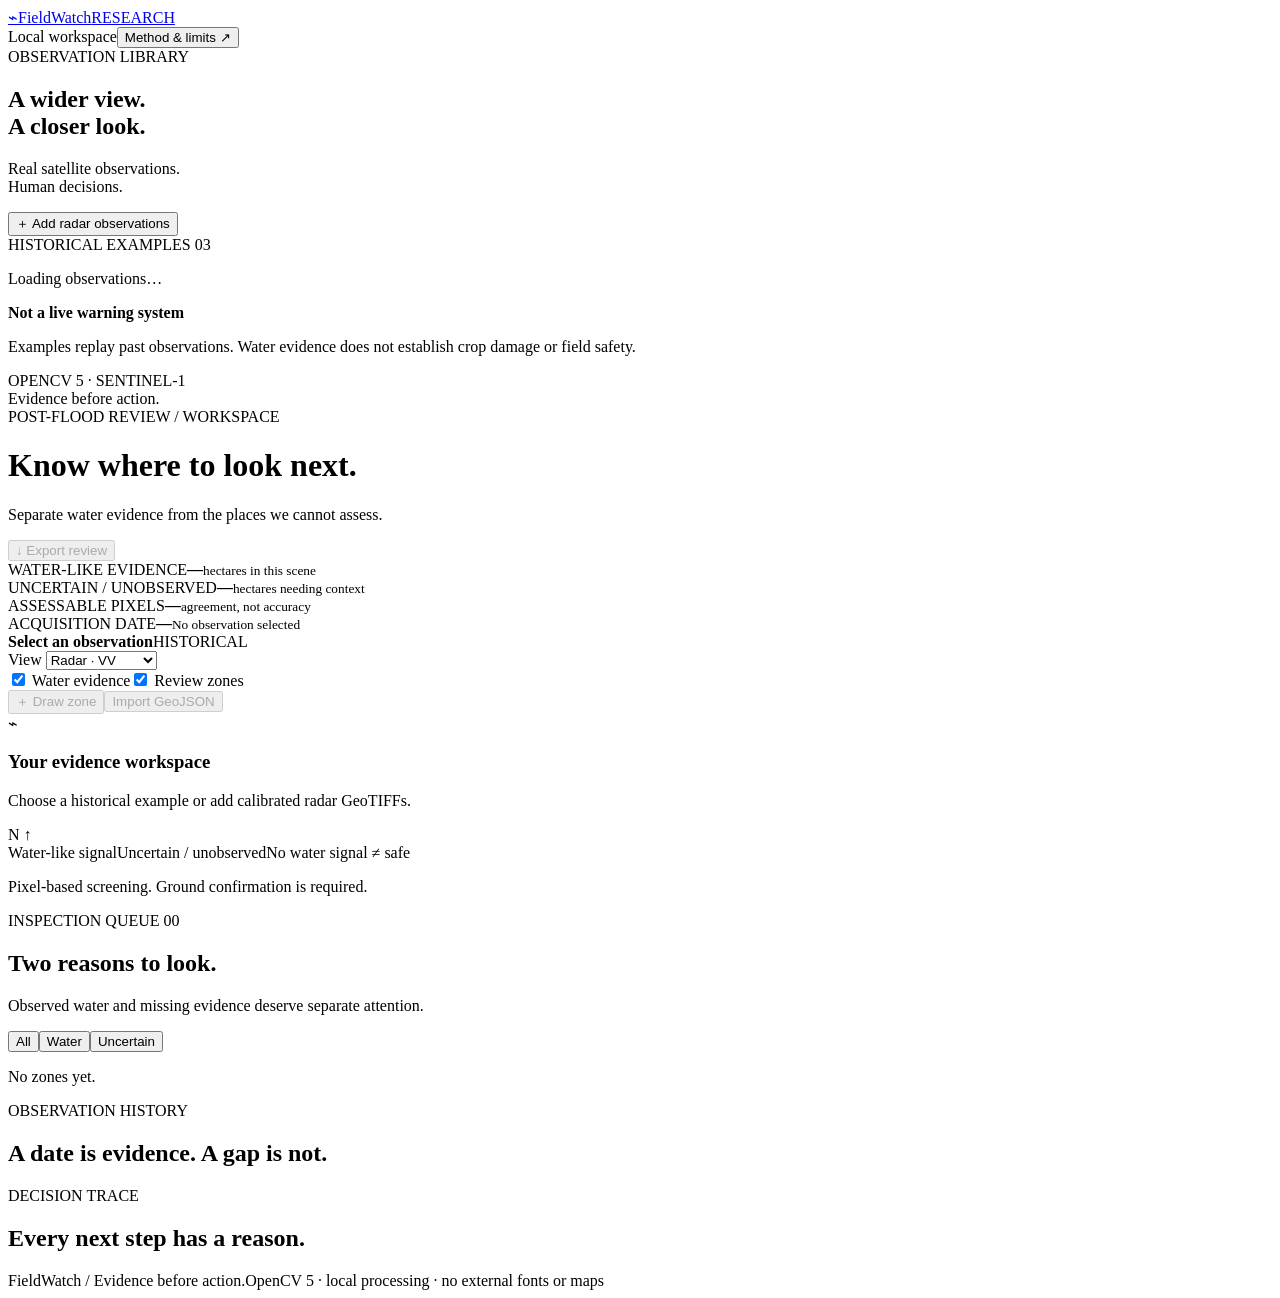
==== fieldwatch/static/index.html @ 7efb9bca "feat: build local satellite review workspace with bounded uploads and private exports" ====
<!doctype html>
<html lang="en">
<head><meta charset="UTF-8"><meta name="viewport" content="width=device-width,initial-scale=1"><title>FieldWatch — Evidence before action</title><meta name="description" content="A local satellite evidence workspace for post-flood inspection review."><link rel="icon" href="/static/favicon.svg" type="image/svg+xml"><link rel="stylesheet" href="/static/style.css"></head>
<body>
<header class="topbar"><a class="brand" href="/" aria-label="FieldWatch home"><span class="brand-icon">⌁</span>FieldWatch<span class="beta">RESEARCH</span></a><div class="top-links"><span class="local"><i></i>Local workspace</span><button id="method-button" class="text-button">Method & limits ↗</button></div></header>
<div class="shell">
<aside class="sidebar"><div class="eyebrow">OBSERVATION LIBRARY</div><h2>A wider view.<br>A closer look.</h2><p class="sidebar-copy">Real satellite observations.<br>Human decisions.</p><button id="upload-button" class="primary wide">＋ Add radar observations</button><div class="section-label">HISTORICAL EXAMPLES <span>03</span></div><nav id="examples" aria-label="Historical examples"><p>Loading observations…</p></nav><div class="sidebar-note"><span class="small-dot"></span><strong>Not a live warning system</strong><p>Examples replay past observations. Water evidence does not establish crop damage or field safety.</p></div><div class="sidebar-foot">OPENCV 5 · SENTINEL-1<br><span>Evidence before action.</span></div></aside>
<main>
<div class="heading-row"><div><div class="eyebrow">POST-FLOOD REVIEW / <span id="region-code">WORKSPACE</span></div><h1>Know where to look next.</h1><p>Separate water evidence from the places we cannot assess.</p></div><button id="export-button" class="secondary" disabled>↓ Export review</button></div>
<div id="message" class="message" role="status" hidden></div>
<div id="busy" class="busy" role="status" hidden><span class="spinner"></span><div><strong>Reading the evidence</strong><p>Validating radar pixels, comparing signals, and preparing review zones.</p></div><button id="cancel-button" class="text-button">Stop waiting</button></div>
<section class="metrics" aria-label="Scene summary"><div><span>WATER-LIKE EVIDENCE</span><strong id="water-value">—</strong><small>hectares in this scene</small></div><div><span>UNCERTAIN / UNOBSERVED</span><strong id="unknown-value">—</strong><small>hectares needing context</small></div><div><span>ASSESSABLE PIXELS</span><strong id="coverage-value">—</strong><small>agreement, not accuracy</small></div><div><span>ACQUISITION DATE</span><strong id="date-value" class="date-value">—</strong><small id="source-caption">No observation selected</small></div></section>
<section class="workspace" aria-label="Satellite evidence workspace">
<div class="map-column"><div class="map-title"><div><span class="live-dot"></span><strong id="scene-title">Select an observation</strong><span id="scene-tag" class="tag">HISTORICAL</span></div><label class="select-label">View <select id="view-select" aria-label="Image layer"><option value="radar">Radar · VV</option><option value="optical">Optical context</option><option value="earlier">Earlier radar</option></select></label></div>
<div class="map-toolbar"><label><input id="evidence-toggle" type="checkbox" checked> Water evidence</label><label><input id="zones-toggle" type="checkbox" checked> Review zones</label><div class="map-actions"><button id="draw-button" class="text-button" disabled>＋ Draw zone</button><button id="import-button" class="text-button" disabled>Import GeoJSON</button></div></div>
<div id="draw-controls" class="draw-controls" hidden><span>Click the image to place corners.</span><button id="finish-draw" class="secondary">Finish zone</button><button id="cancel-draw" class="text-button">Cancel</button></div>
<div class="map-frame" id="map-frame"><div class="map-placeholder" id="map-placeholder"><span>⌁</span><h3>Your evidence workspace</h3><p>Choose a historical example or add calibrated radar GeoTIFFs.</p></div><div class="map-stack" id="map-stack" hidden><img id="satellite" alt="Satellite observation" draggable="false"><img id="evidence" alt="Water evidence and uncertainty overlay" draggable="false"><svg id="zone-svg" role="group" aria-label="Interactive review zones"></svg></div><span class="north" aria-label="North">N ↑</span><div class="coordinate-label" id="coordinate-label"></div></div>
<div class="legend"><span><i class="water-swatch"></i>Water-like signal</span><span><i class="unknown-swatch"></i>Uncertain / unobserved</span><span><i class="clear-swatch"></i>No water signal ≠ safe</span></div><p class="map-caption" id="map-caption">Pixel-based screening. Ground confirmation is required.</p>
</div>
<aside class="review-panel"><div class="panel-kicker">INSPECTION QUEUE <span id="zone-count">00</span></div><h2>Two reasons to look.</h2><p class="panel-intro">Observed water and missing evidence deserve separate attention.</p><div class="filters" role="group" aria-label="Filter review zones"><button data-filter="all" aria-pressed="true">All</button><button data-filter="inspect_water" aria-pressed="false">Water</button><button data-filter="resolve_uncertainty" aria-pressed="false">Uncertain</button></div><div id="zone-list" class="zone-list"><p class="empty">No zones yet.</p></div></aside>
</section>
<section id="zone-detail" class="detail" hidden aria-label="Selected zone details"><div><div class="eyebrow">SELECTED REVIEW ZONE</div><h2 id="detail-title"></h2><p id="detail-reason"></p><div id="zone-stats" class="zone-stats"></div></div><div class="review-form"><label for="review-outcome">Human review <span>Not an automated finding</span></label><select id="review-outcome"><option value="unreviewed">Not reviewed</option><option value="water_confirmed">Water confirmed by reviewer</option><option value="false_alarm">False alarm reported</option><option value="follow_up">Needs follow-up</option></select><label for="review-note">Notes</label><textarea id="review-note" maxlength="1000" placeholder="Record source, date, and what still needs checking."></textarea><button id="save-review" class="secondary">Save to this session</button><small>Session-only. Export before closing; locations and notes may be sensitive.</small></div></section>
<section class="evidence-bottom"><div class="timeline-panel"><div class="eyebrow">OBSERVATION HISTORY</div><h2>A date is evidence. A gap is not.</h2><div id="timeline"></div></div><div class="trace-panel"><div class="eyebrow">DECISION TRACE</div><h2>Every next step has a reason.</h2><ol id="trace"></ol></div></section>
<footer><span>FieldWatch / Evidence before action.</span><span id="engine">OpenCV 5 · local processing · no external fonts or maps</span></footer>
</main></div>
<dialog id="upload-dialog"><form id="upload-form"><div class="dialog-head"><div><div class="eyebrow">YOUR STUDY AREA</div><h2>Add radar observations</h2></div><button type="button" class="close-dialog" aria-label="Close upload">×</button></div><p>North-up GeoTIFFs, exactly two bands: <strong>VV then VH in dB</strong>. Each up to 24 MiB / 2 million pixels. Calibrate and terrain-correct upstream.</p><label>Current observation<input type="file" id="current-file" accept=".tif,.tiff" required></label><label>Acquisition date<input type="date" id="current-date" required></label><details><summary>Compare an earlier observation</summary><label>Earlier GeoTIFF<input type="file" id="reference-file" accept=".tif,.tiff"></label><label>Earlier acquisition date<input type="date" id="reference-date"></label><label class="check-label"><input type="checkbox" id="same-orbit">I verified matching relative orbit, direction, polarization, calibration, CRS and grid.</label></details><p class="fine-print">Uploads are processed locally and not retained by the server after processing. Raster parsers are not a security sandbox; use trusted files.</p><button type="submit" class="primary wide">Analyze observations →</button></form></dialog>
<dialog id="method-dialog"><div class="dialog-head"><div><div class="eyebrow">METHOD / V0.1</div><h2>Screen. Cross-check. Review.</h2></div><button class="close-dialog" aria-label="Close methodology">×</button></div><p>OpenCV applies a 3×3 median filter, bounded Otsu thresholds, dual-polarization agreement with a 1.5 dB margin, and connected-component filtering. Disagreement and invalid neighborhoods remain unknown.</p><h3>What this does not establish</h3><ul><li>No proof of crop loss, flood depth, soil waterlogging, access safety, or insurance entitlement.</li><li>No crop mask, terrain-shadow mask, or vegetation exclusion layer is applied. Errors can occur even in classified pixels.</li><li>Water may be permanent or intentionally present in rice paddies. Crop context requires human confirmation.</li><li>Repeated water observations do not prove continuous flooding between dates.</li><li>The default sectors are an illustrative survey grid, not actual farms or agricultural boundaries.</li></ul><h3>Real data, bounded claims</h3><p>Examples use historical Sen1Floods11 training chips. Optical images are visual context only. Independent labels are used only by the separate evaluator, never by this application.</p><p class="fine-print">Bonafilia, Tellman, Anderson & Issenberg (2020), Cloud to Street. Contains modified Copernicus Sentinel data. Benchmark and redistribution details are documented in the repository.</p></dialog>
<input type="file" id="geojson-file" accept=".json,.geojson" hidden>
<script src="/static/model.js"></script><script src="/static/app.js"></script>
</body></html>
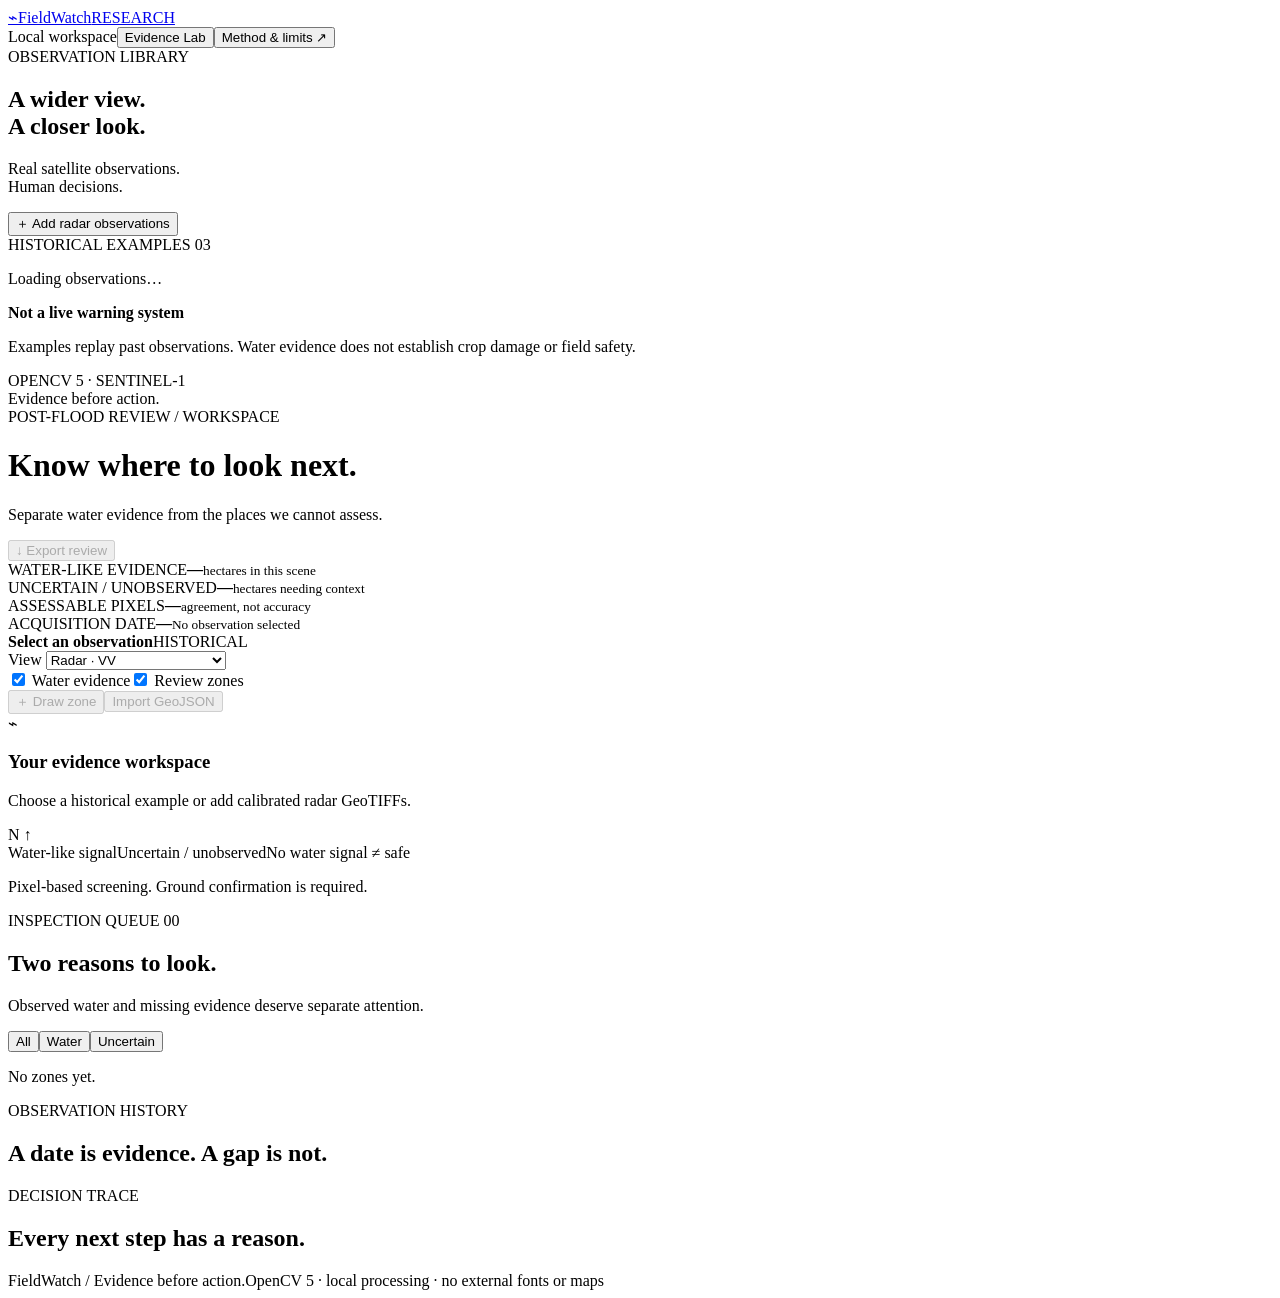
==== commit 9a47b7af: "feat(ui): showcase regional failures and synthetic hard cases" ====
--- a/fieldwatch/static/index.html
+++ b/fieldwatch/static/index.html
@@ -2,24 +2,26 @@
 <html lang="en">
 <head><meta charset="UTF-8"><meta name="viewport" content="width=device-width,initial-scale=1"><title>FieldWatch — Evidence before action</title><meta name="description" content="A local satellite evidence workspace for post-flood inspection review."><link rel="icon" href="/static/favicon.svg" type="image/svg+xml"><link rel="stylesheet" href="/static/style.css"></head>
 <body>
-<header class="topbar"><a class="brand" href="/" aria-label="FieldWatch home"><span class="brand-icon">⌁</span>FieldWatch<span class="beta">RESEARCH</span></a><div class="top-links"><span class="local"><i></i>Local workspace</span><button id="method-button" class="text-button">Method & limits ↗</button></div></header>
+<header class="topbar"><a class="brand" href="/" aria-label="FieldWatch home"><span class="brand-icon">⌁</span>FieldWatch<span class="beta">RESEARCH</span></a><div class="top-links"><span class="local"><i></i>Local workspace</span><button id="lab-button" class="secondary">Evidence Lab</button><button id="method-button" class="text-button">Method & limits ↗</button></div></header>
 <div class="shell">
 <aside class="sidebar"><div class="eyebrow">OBSERVATION LIBRARY</div><h2>A wider view.<br>A closer look.</h2><p class="sidebar-copy">Real satellite observations.<br>Human decisions.</p><button id="upload-button" class="primary wide">＋ Add radar observations</button><div class="section-label">HISTORICAL EXAMPLES <span>03</span></div><nav id="examples" aria-label="Historical examples"><p>Loading observations…</p></nav><div class="sidebar-note"><span class="small-dot"></span><strong>Not a live warning system</strong><p>Examples replay past observations. Water evidence does not establish crop damage or field safety.</p></div><div class="sidebar-foot">OPENCV 5 · SENTINEL-1<br><span>Evidence before action.</span></div></aside>
 <main>
 <div class="heading-row"><div><div class="eyebrow">POST-FLOOD REVIEW / <span id="region-code">WORKSPACE</span></div><h1>Know where to look next.</h1><p>Separate water evidence from the places we cannot assess.</p></div><button id="export-button" class="secondary" disabled>↓ Export review</button></div>
+<section id="lab-library" class="lab-library" hidden aria-label="Evidence Lab library"><div class="lab-heading"><div><div class="eyebrow">EVIDENCE LAB / BOUNDED SCOPE</div><h2>Show the difficult cases.</h2><p>India first. Regional failures from Pakistan and Sri Lanka. Eight synthetic contract checks—not worldwide validation.</p></div><button id="close-lab" class="text-button">Close library</button></div><div id="lab-cases" class="lab-grid"></div></section>
+<section id="lab-result" class="lab-result" hidden aria-label="Lab outcome"><div id="lab-kind" class="eyebrow"></div><h2 id="lab-title"></h2><p id="lab-question"></p><p id="lab-notice"></p><div id="lab-metrics" class="lab-metrics"></div><ul id="lab-checks"></ul><p id="lab-lesson"></p><p id="lab-rejection"></p></section>
 <div id="message" class="message" role="status" hidden></div>
 <div id="busy" class="busy" role="status" hidden><span class="spinner"></span><div><strong>Reading the evidence</strong><p>Validating radar pixels, comparing signals, and preparing review zones.</p></div><button id="cancel-button" class="text-button">Stop waiting</button></div>
 <section class="metrics" aria-label="Scene summary"><div><span>WATER-LIKE EVIDENCE</span><strong id="water-value">—</strong><small>hectares in this scene</small></div><div><span>UNCERTAIN / UNOBSERVED</span><strong id="unknown-value">—</strong><small>hectares needing context</small></div><div><span>ASSESSABLE PIXELS</span><strong id="coverage-value">—</strong><small>agreement, not accuracy</small></div><div><span>ACQUISITION DATE</span><strong id="date-value" class="date-value">—</strong><small id="source-caption">No observation selected</small></div></section>
 <section class="workspace" aria-label="Satellite evidence workspace">
-<div class="map-column"><div class="map-title"><div><span class="live-dot"></span><strong id="scene-title">Select an observation</strong><span id="scene-tag" class="tag">HISTORICAL</span></div><label class="select-label">View <select id="view-select" aria-label="Image layer"><option value="radar">Radar · VV</option><option value="optical">Optical context</option><option value="earlier">Earlier radar</option></select></label></div>
+<div class="map-column"><div class="map-title"><div><span class="live-dot"></span><strong id="scene-title">Select an observation</strong><span id="scene-tag" class="tag">HISTORICAL</span></div><label class="select-label">View <select id="view-select" aria-label="Image layer"><option value="radar">Radar · VV</option><option value="optical">Optical context</option><option value="earlier">Earlier radar</option><option value="reference_labels">Reference labels · lab only</option><option value="errors">Error map · lab only</option></select></label></div>
 <div class="map-toolbar"><label><input id="evidence-toggle" type="checkbox" checked> Water evidence</label><label><input id="zones-toggle" type="checkbox" checked> Review zones</label><div class="map-actions"><button id="draw-button" class="text-button" disabled>＋ Draw zone</button><button id="import-button" class="text-button" disabled>Import GeoJSON</button></div></div>
 <div id="draw-controls" class="draw-controls" hidden><span>Click the image to place corners.</span><button id="finish-draw" class="secondary">Finish zone</button><button id="cancel-draw" class="text-button">Cancel</button></div>
 <div class="map-frame" id="map-frame"><div class="map-placeholder" id="map-placeholder"><span>⌁</span><h3>Your evidence workspace</h3><p>Choose a historical example or add calibrated radar GeoTIFFs.</p></div><div class="map-stack" id="map-stack" hidden><img id="satellite" alt="Satellite observation" draggable="false"><img id="evidence" alt="Water evidence and uncertainty overlay" draggable="false"><svg id="zone-svg" role="group" aria-label="Interactive review zones"></svg></div><span class="north" aria-label="North">N ↑</span><div class="coordinate-label" id="coordinate-label"></div></div>
-<div class="legend"><span><i class="water-swatch"></i>Water-like signal</span><span><i class="unknown-swatch"></i>Uncertain / unobserved</span><span><i class="clear-swatch"></i>No water signal ≠ safe</span></div><p class="map-caption" id="map-caption">Pixel-based screening. Ground confirmation is required.</p>
+<div id="lab-legend" class="legend" hidden><span><i class="water-swatch"></i>Correct water</span><span><i class="false-swatch"></i>False water alarm</span><span><i class="missed-swatch"></i>Missed water (includes unknown)</span><span>Grey: no-water label, no water prediction · dark: unlabeled</span></div><div id="normal-legend" class="legend"><span><i class="water-swatch"></i>Water-like signal</span><span><i class="unknown-swatch"></i>Uncertain / unobserved</span><span><i class="clear-swatch"></i>No water signal ≠ safe</span></div><p class="map-caption" id="map-caption">Pixel-based screening. Ground confirmation is required.</p>
 </div>
 <aside class="review-panel"><div class="panel-kicker">INSPECTION QUEUE <span id="zone-count">00</span></div><h2>Two reasons to look.</h2><p class="panel-intro">Observed water and missing evidence deserve separate attention.</p><div class="filters" role="group" aria-label="Filter review zones"><button data-filter="all" aria-pressed="true">All</button><button data-filter="inspect_water" aria-pressed="false">Water</button><button data-filter="resolve_uncertainty" aria-pressed="false">Uncertain</button></div><div id="zone-list" class="zone-list"><p class="empty">No zones yet.</p></div></aside>
 </section>
-<section id="zone-detail" class="detail" hidden aria-label="Selected zone details"><div><div class="eyebrow">SELECTED REVIEW ZONE</div><h2 id="detail-title"></h2><p id="detail-reason"></p><div id="zone-stats" class="zone-stats"></div></div><div class="review-form"><label for="review-outcome">Human review <span>Not an automated finding</span></label><select id="review-outcome"><option value="unreviewed">Not reviewed</option><option value="water_confirmed">Water confirmed by reviewer</option><option value="false_alarm">False alarm reported</option><option value="follow_up">Needs follow-up</option></select><label for="review-note">Notes</label><textarea id="review-note" maxlength="1000" placeholder="Record source, date, and what still needs checking."></textarea><button id="save-review" class="secondary">Save to this session</button><small>Session-only. Export before closing; locations and notes may be sensitive.</small></div></section>
+<section id="zone-detail" class="detail" hidden aria-label="Selected zone details"><div><div class="eyebrow">SELECTED REVIEW ZONE</div><h2 id="detail-title"></h2><p id="detail-reason"></p><div id="decision-gate" class="decision-gate"><strong id="decision-level"></strong><p id="decision-next"></p><p id="decision-reasons"></p></div><div id="zone-stats" class="zone-stats"></div></div><div class="review-form"><label for="review-outcome">Human review <span>Not an automated finding</span></label><select id="review-outcome"><option value="unreviewed">Not reviewed</option><option value="water_confirmed">Water confirmed by reviewer</option><option value="false_alarm">False alarm reported</option><option value="follow_up">Needs follow-up</option></select><label for="review-note">Notes</label><textarea id="review-note" maxlength="1000" placeholder="Record source, date, and what still needs checking."></textarea><button id="save-review" class="secondary">Save to this session</button><small>Session-only. Export before closing; locations and notes may be sensitive.</small></div></section>
 <section class="evidence-bottom"><div class="timeline-panel"><div class="eyebrow">OBSERVATION HISTORY</div><h2>A date is evidence. A gap is not.</h2><div id="timeline"></div></div><div class="trace-panel"><div class="eyebrow">DECISION TRACE</div><h2>Every next step has a reason.</h2><ol id="trace"></ol></div></section>
 <footer><span>FieldWatch / Evidence before action.</span><span id="engine">OpenCV 5 · local processing · no external fonts or maps</span></footer>
 </main></div>
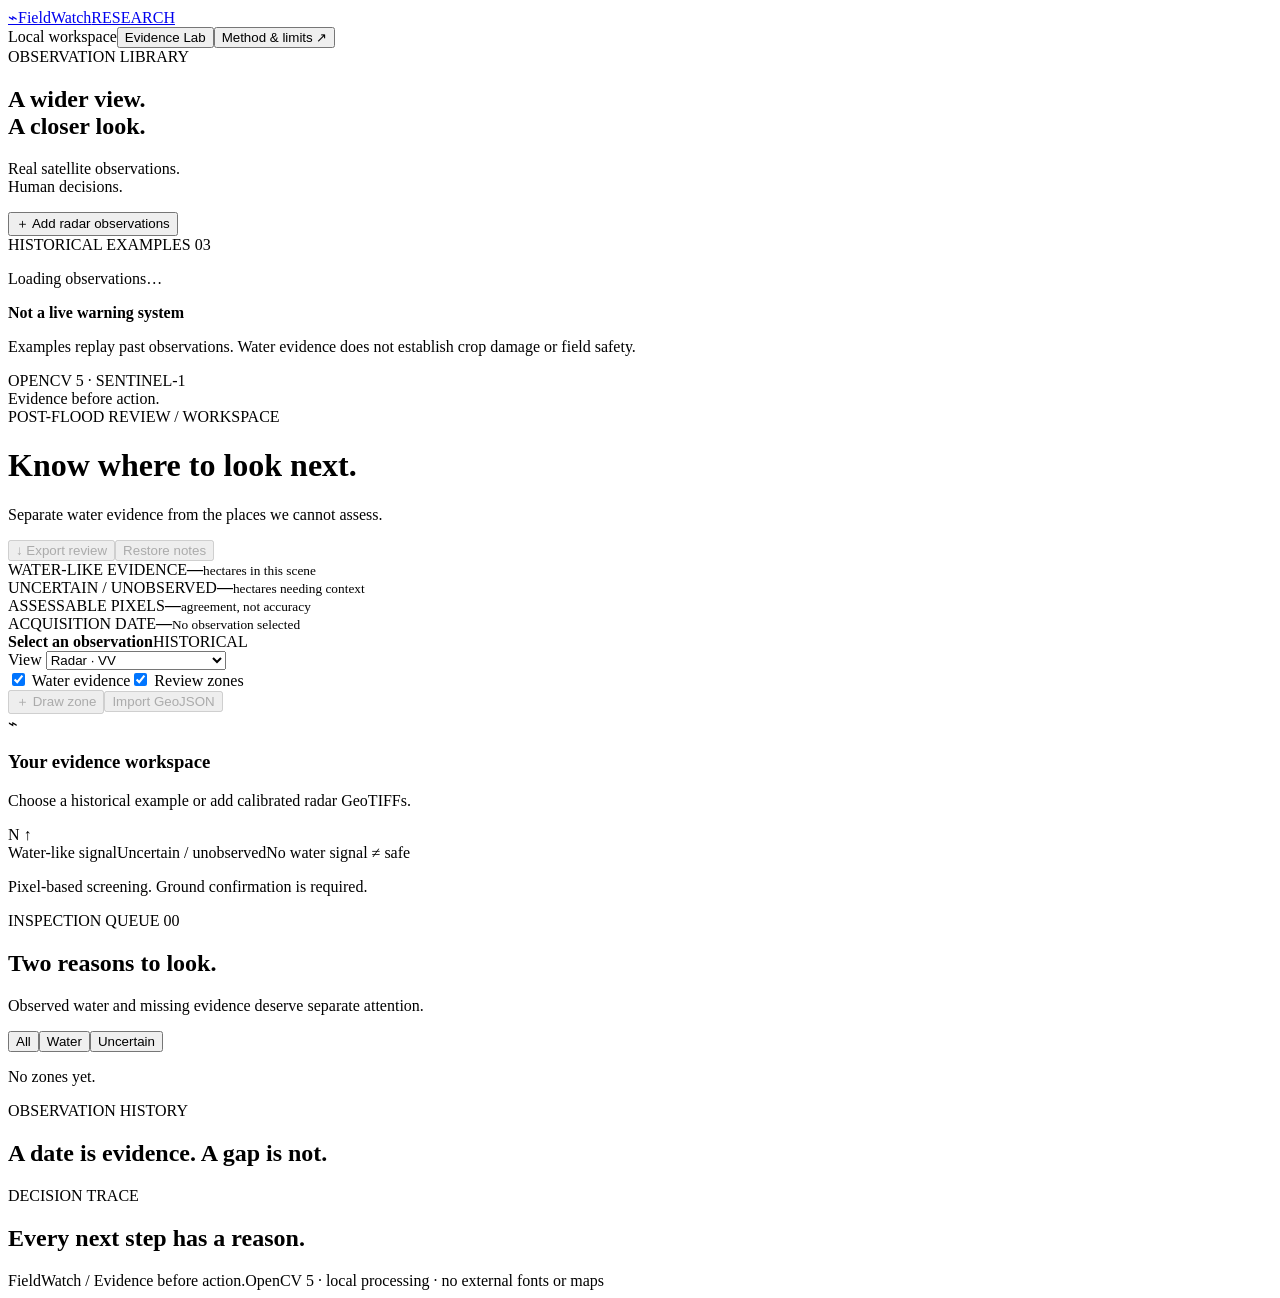
==== commit c9480f28: "feat: protect review drafts and restore notes onto matching analyses" ====
--- a/fieldwatch/static/index.html
+++ b/fieldwatch/static/index.html
@@ -6,7 +6,7 @@
 <div class="shell">
 <aside class="sidebar"><div class="eyebrow">OBSERVATION LIBRARY</div><h2>A wider view.<br>A closer look.</h2><p class="sidebar-copy">Real satellite observations.<br>Human decisions.</p><button id="upload-button" class="primary wide">＋ Add radar observations</button><div class="section-label">HISTORICAL EXAMPLES <span>03</span></div><nav id="examples" aria-label="Historical examples"><p>Loading observations…</p></nav><div class="sidebar-note"><span class="small-dot"></span><strong>Not a live warning system</strong><p>Examples replay past observations. Water evidence does not establish crop damage or field safety.</p></div><div class="sidebar-foot">OPENCV 5 · SENTINEL-1<br><span>Evidence before action.</span></div></aside>
 <main>
-<div class="heading-row"><div><div class="eyebrow">POST-FLOOD REVIEW / <span id="region-code">WORKSPACE</span></div><h1>Know where to look next.</h1><p>Separate water evidence from the places we cannot assess.</p></div><button id="export-button" class="secondary" disabled>↓ Export review</button></div>
+<div class="heading-row"><div><div class="eyebrow">POST-FLOOD REVIEW / <span id="region-code">WORKSPACE</span></div><h1>Know where to look next.</h1><p>Separate water evidence from the places we cannot assess.</p></div><div class="review-actions"><button id="export-button" class="secondary" disabled>↓ Export review</button><button id="restore-button" class="secondary" disabled>Restore notes</button></div></div>
 <section id="lab-library" class="lab-library" hidden aria-label="Evidence Lab library"><div class="lab-heading"><div><div class="eyebrow">EVIDENCE LAB / BOUNDED SCOPE</div><h2>Show the difficult cases.</h2><p>India first. Regional failures from Pakistan and Sri Lanka. Eight synthetic contract checks—not worldwide validation.</p></div><button id="close-lab" class="text-button">Close library</button></div><div id="lab-cases" class="lab-grid"></div></section>
 <section id="lab-result" class="lab-result" hidden aria-label="Lab outcome"><div id="lab-kind" class="eyebrow"></div><h2 id="lab-title"></h2><p id="lab-question"></p><p id="lab-notice"></p><div id="lab-metrics" class="lab-metrics"></div><ul id="lab-checks"></ul><p id="lab-lesson"></p><p id="lab-rejection"></p></section>
 <div id="message" class="message" role="status" hidden></div>
@@ -21,12 +21,13 @@
 </div>
 <aside class="review-panel"><div class="panel-kicker">INSPECTION QUEUE <span id="zone-count">00</span></div><h2>Two reasons to look.</h2><p class="panel-intro">Observed water and missing evidence deserve separate attention.</p><div class="filters" role="group" aria-label="Filter review zones"><button data-filter="all" aria-pressed="true">All</button><button data-filter="inspect_water" aria-pressed="false">Water</button><button data-filter="resolve_uncertainty" aria-pressed="false">Uncertain</button></div><div id="zone-list" class="zone-list"><p class="empty">No zones yet.</p></div></aside>
 </section>
-<section id="zone-detail" class="detail" hidden aria-label="Selected zone details"><div><div class="eyebrow">SELECTED REVIEW ZONE</div><h2 id="detail-title"></h2><p id="detail-reason"></p><div id="decision-gate" class="decision-gate"><strong id="decision-level"></strong><p id="decision-next"></p><p id="decision-reasons"></p></div><div id="zone-stats" class="zone-stats"></div></div><div class="review-form"><label for="review-outcome">Human review <span>Not an automated finding</span></label><select id="review-outcome"><option value="unreviewed">Not reviewed</option><option value="water_confirmed">Water confirmed by reviewer</option><option value="false_alarm">False alarm reported</option><option value="follow_up">Needs follow-up</option></select><label for="review-note">Notes</label><textarea id="review-note" maxlength="1000" placeholder="Record source, date, and what still needs checking."></textarea><button id="save-review" class="secondary">Save to this session</button><small>Session-only. Export before closing; locations and notes may be sensitive.</small></div></section>
+<section id="zone-detail" class="detail" hidden aria-label="Selected zone details"><div><div class="eyebrow">SELECTED REVIEW ZONE</div><h2 id="detail-title"></h2><p id="detail-reason"></p><div id="decision-gate" class="decision-gate"><strong id="decision-level"></strong><p id="decision-next"></p><p id="decision-reasons"></p></div><div id="zone-stats" class="zone-stats"></div></div><div class="review-form"><label for="review-outcome">Human review <span>Not an automated finding</span></label><select id="review-outcome"><option value="unreviewed">Not reviewed</option><option value="water_confirmed">Water confirmed by reviewer</option><option value="false_alarm">False alarm reported</option><option value="follow_up">Needs follow-up</option></select><label for="review-note">Notes</label><textarea id="review-note" maxlength="1000" placeholder="Record source, date, and what still needs checking."></textarea><button id="save-review" class="secondary">Save to this session</button><small>Drafts follow zone selection in this session. Export before closing; restore notes only onto matching inputs. Locations and notes may be sensitive.</small></div></section>
 <section class="evidence-bottom"><div class="timeline-panel"><div class="eyebrow">OBSERVATION HISTORY</div><h2>A date is evidence. A gap is not.</h2><div id="timeline"></div></div><div class="trace-panel"><div class="eyebrow">DECISION TRACE</div><h2>Every next step has a reason.</h2><ol id="trace"></ol></div></section>
 <footer><span>FieldWatch / Evidence before action.</span><span id="engine">OpenCV 5 · local processing · no external fonts or maps</span></footer>
 </main></div>
 <dialog id="upload-dialog"><form id="upload-form"><div class="dialog-head"><div><div class="eyebrow">YOUR STUDY AREA</div><h2>Add radar observations</h2></div><button type="button" class="close-dialog" aria-label="Close upload">×</button></div><p>North-up GeoTIFFs, exactly two bands: <strong>VV then VH in dB</strong>. Each up to 24 MiB / 2 million pixels. Calibrate and terrain-correct upstream.</p><label>Current observation<input type="file" id="current-file" accept=".tif,.tiff" required></label><label>Acquisition date<input type="date" id="current-date" required></label><details><summary>Compare an earlier observation</summary><label>Earlier GeoTIFF<input type="file" id="reference-file" accept=".tif,.tiff"></label><label>Earlier acquisition date<input type="date" id="reference-date"></label><label class="check-label"><input type="checkbox" id="same-orbit">I verified matching relative orbit, direction, polarization, calibration, CRS and grid.</label></details><p class="fine-print">Uploads are processed locally and not retained by the server after processing. Raster parsers are not a security sandbox; use trusted files.</p><button type="submit" class="primary wide">Analyze observations →</button></form></dialog>
-<dialog id="method-dialog"><div class="dialog-head"><div><div class="eyebrow">METHOD / V0.1</div><h2>Screen. Cross-check. Review.</h2></div><button class="close-dialog" aria-label="Close methodology">×</button></div><p>OpenCV applies a 3×3 median filter, bounded Otsu thresholds, dual-polarization agreement with a 1.5 dB margin, and connected-component filtering. Disagreement and invalid neighborhoods remain unknown.</p><h3>What this does not establish</h3><ul><li>No proof of crop loss, flood depth, soil waterlogging, access safety, or insurance entitlement.</li><li>No crop mask, terrain-shadow mask, or vegetation exclusion layer is applied. Errors can occur even in classified pixels.</li><li>Water may be permanent or intentionally present in rice paddies. Crop context requires human confirmation.</li><li>Repeated water observations do not prove continuous flooding between dates.</li><li>The default sectors are an illustrative survey grid, not actual farms or agricultural boundaries.</li></ul><h3>Real data, bounded claims</h3><p>Examples use historical Sen1Floods11 training chips. Optical images are visual context only. Independent labels are used only by the separate evaluator, never by this application.</p><p class="fine-print">Bonafilia, Tellman, Anderson & Issenberg (2020), Cloud to Street. Contains modified Copernicus Sentinel data. Benchmark and redistribution details are documented in the repository.</p></dialog>
+<dialog id="method-dialog"><div class="dialog-head"><div><div class="eyebrow">METHOD / SCREEN V1</div><h2>Screen. Cross-check. Review.</h2></div><button class="close-dialog" aria-label="Close methodology">×</button></div><p>OpenCV applies a 3×3 median filter, bounded Otsu thresholds, dual-polarization agreement with a 1.5 dB margin, and connected-component filtering. Disagreement and invalid neighborhoods remain unknown.</p><h3>What this does not establish</h3><ul><li>No proof of crop loss, flood depth, soil waterlogging, access safety, or insurance entitlement.</li><li>No crop mask, terrain-shadow mask, or vegetation exclusion layer is applied. Errors can occur even in classified pixels.</li><li>Water may be permanent or intentionally present in rice paddies. Crop context requires human confirmation.</li><li>Repeated water observations do not prove continuous flooding between dates.</li><li>The default sectors are an illustrative survey grid, not actual farms or agricultural boundaries.</li></ul><h3>Real data, bounded claims</h3><p>Examples use historical Sen1Floods11 training chips. Optical images are visual context only. Independent labels are used after inference in the evaluator and explicit Evidence Lab replays. Labels never drive classification or inspection queues.</p><p class="fine-print">Bonafilia, Tellman, Anderson & Issenberg (2020), Cloud to Street. Contains modified Copernicus Sentinel data. Benchmark and redistribution details are documented in the repository.</p></dialog>
+<input type="file" id="review-file" accept=".json" hidden>
 <input type="file" id="geojson-file" accept=".json,.geojson" hidden>
 <script src="/static/model.js"></script><script src="/static/app.js"></script>
 </body></html>
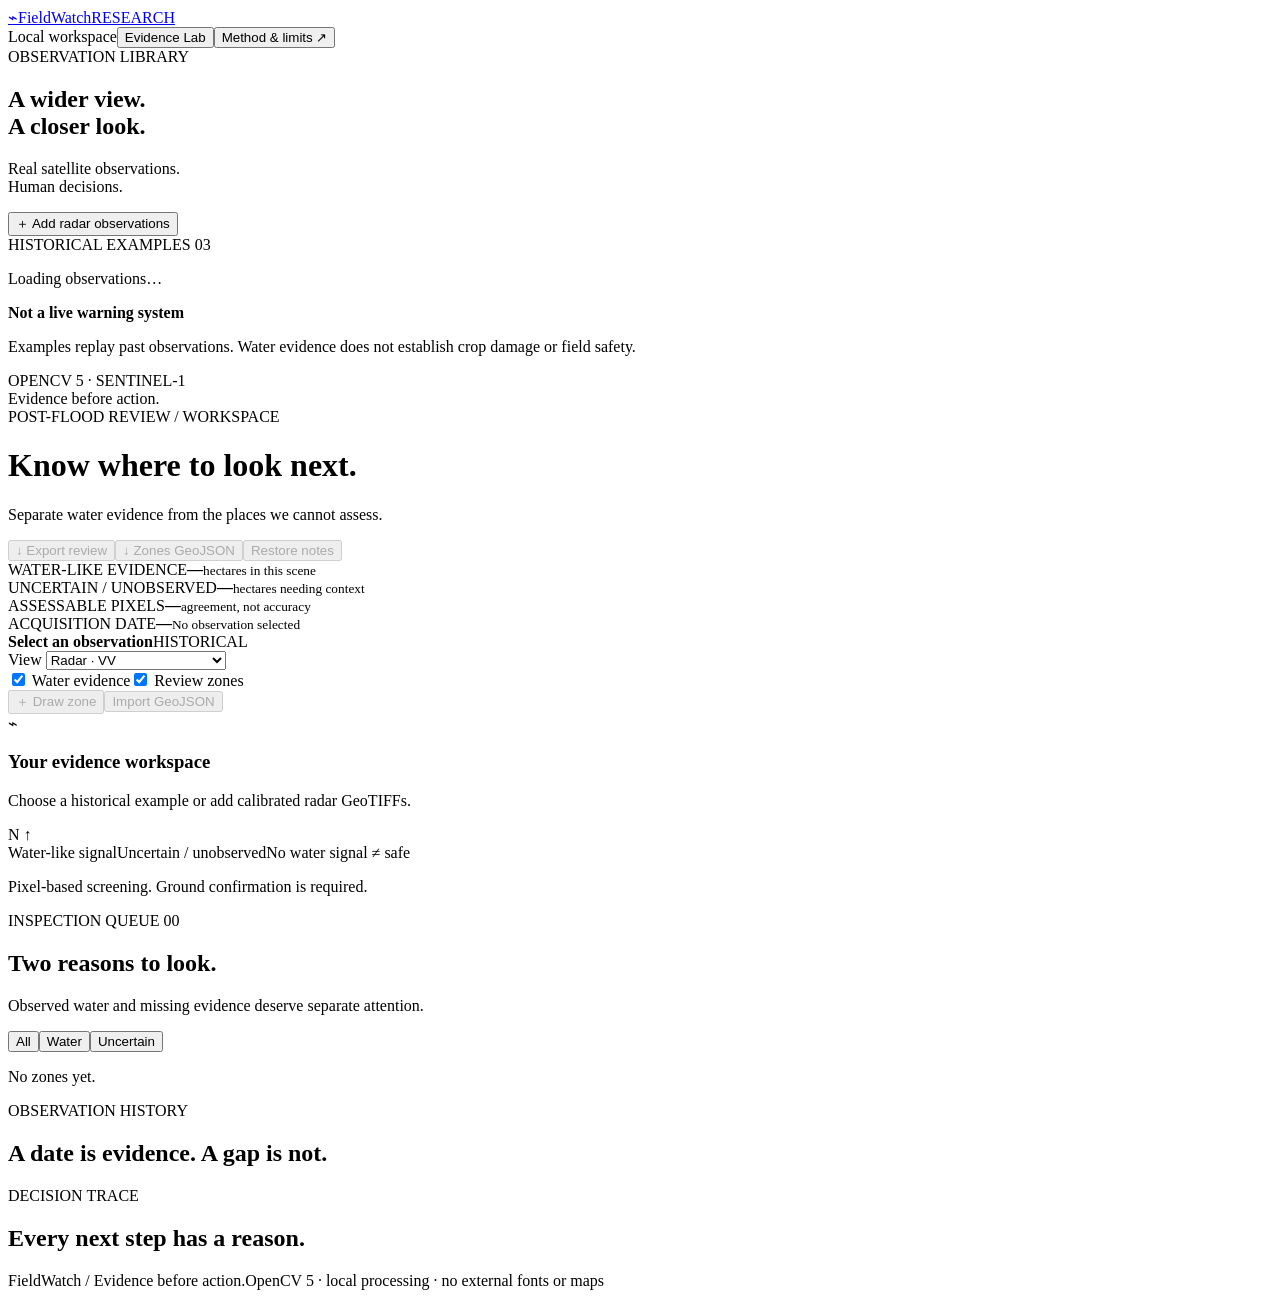
==== commit 5f2a2f0e: "feat: export review zones as provenance-rich GeoJSON" ====
--- a/fieldwatch/static/index.html
+++ b/fieldwatch/static/index.html
@@ -6,7 +6,7 @@
 <div class="shell">
 <aside class="sidebar"><div class="eyebrow">OBSERVATION LIBRARY</div><h2>A wider view.<br>A closer look.</h2><p class="sidebar-copy">Real satellite observations.<br>Human decisions.</p><button id="upload-button" class="primary wide">＋ Add radar observations</button><div class="section-label">HISTORICAL EXAMPLES <span>03</span></div><nav id="examples" aria-label="Historical examples"><p>Loading observations…</p></nav><div class="sidebar-note"><span class="small-dot"></span><strong>Not a live warning system</strong><p>Examples replay past observations. Water evidence does not establish crop damage or field safety.</p></div><div class="sidebar-foot">OPENCV 5 · SENTINEL-1<br><span>Evidence before action.</span></div></aside>
 <main>
-<div class="heading-row"><div><div class="eyebrow">POST-FLOOD REVIEW / <span id="region-code">WORKSPACE</span></div><h1>Know where to look next.</h1><p>Separate water evidence from the places we cannot assess.</p></div><div class="review-actions"><button id="export-button" class="secondary" disabled>↓ Export review</button><button id="restore-button" class="secondary" disabled>Restore notes</button></div></div>
+<div class="heading-row"><div><div class="eyebrow">POST-FLOOD REVIEW / <span id="region-code">WORKSPACE</span></div><h1>Know where to look next.</h1><p>Separate water evidence from the places we cannot assess.</p></div><div class="review-actions"><button id="export-button" class="secondary" disabled>↓ Export review</button><button id="geojson-export-button" class="secondary" title="All review boundaries, measurements and unverified notes; not a water mask or restorable notes backup" disabled>↓ Zones GeoJSON</button><button id="restore-button" class="secondary" disabled>Restore notes</button></div></div>
 <section id="lab-library" class="lab-library" hidden aria-label="Evidence Lab library"><div class="lab-heading"><div><div class="eyebrow">EVIDENCE LAB / BOUNDED SCOPE</div><h2>Show the difficult cases.</h2><p>India first. Regional failures from Pakistan and Sri Lanka. Eight synthetic contract checks—not worldwide validation.</p></div><button id="close-lab" class="text-button">Close library</button></div><div id="lab-cases" class="lab-grid"></div></section>
 <section id="lab-result" class="lab-result" hidden aria-label="Lab outcome"><div id="lab-kind" class="eyebrow"></div><h2 id="lab-title"></h2><p id="lab-question"></p><p id="lab-notice"></p><div id="lab-metrics" class="lab-metrics"></div><ul id="lab-checks"></ul><p id="lab-lesson"></p><p id="lab-rejection"></p></section>
 <div id="message" class="message" role="status" hidden></div>
